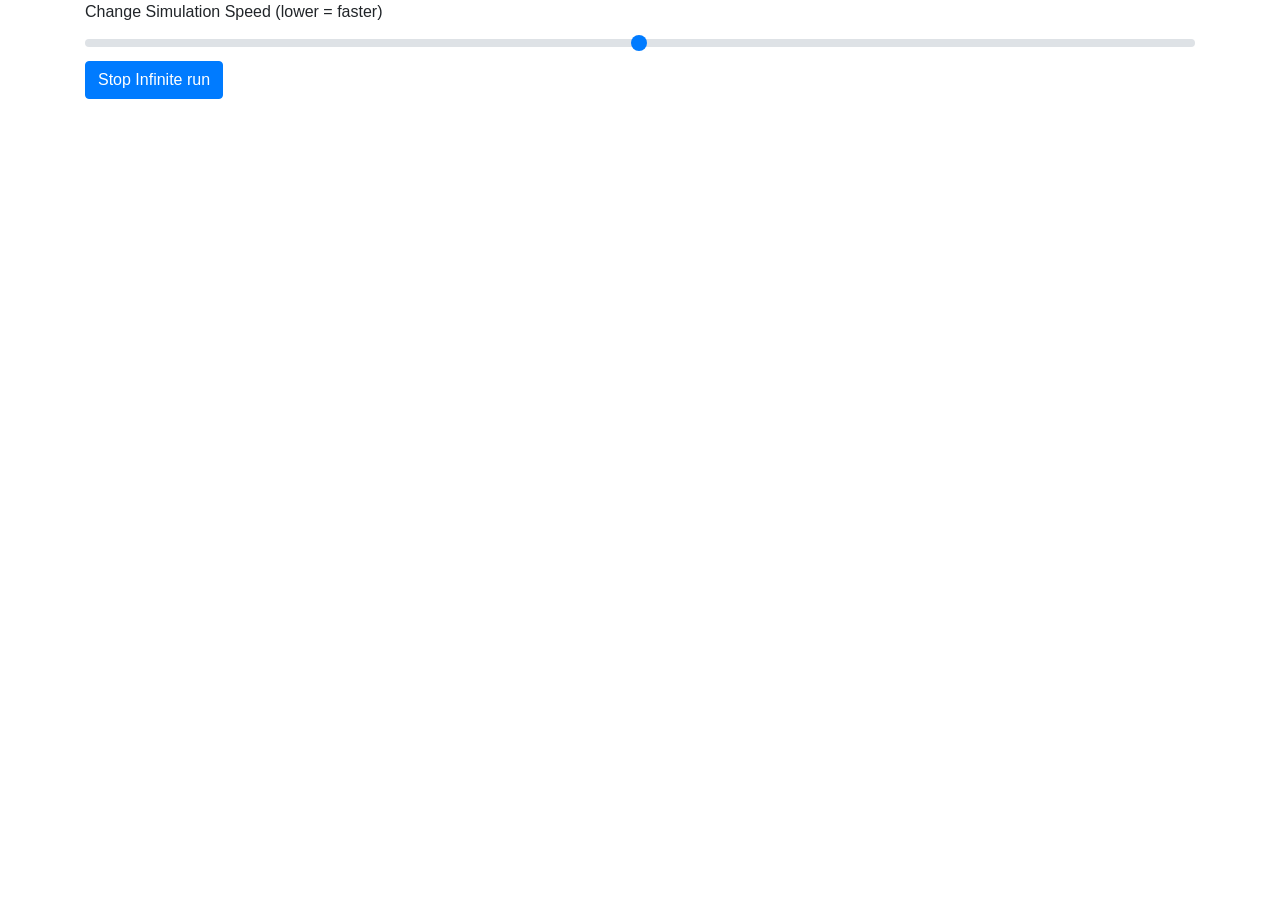
==== index.html @ b6f916d7 "core simulation working" ====
<!doctype html>
<html lang="en">
  <head>
    <!-- Required meta tags -->
    <meta charset="utf-8">
    <meta name="viewport" content="width=device-width, initial-scale=1, shrink-to-fit=no">

    <!-- Bootstrap CSS -->
    <link rel="stylesheet" href="https://stackpath.bootstrapcdn.com/bootstrap/4.3.1/css/bootstrap.min.css" integrity="sha384-ggOyR0iXCbMQv3Xipma34MD+dH/1fQ784/j6cY/iJTQUOhcWr7x9JvoRxT2MZw1T" crossorigin="anonymous">

    <title>Simulation</title>
  </head>
  <body>
    <div class="container">
        <label for="customRange1">Change Simulation Speed (lower = faster)</label>
        
        <input type="range" class="custom-range" min="1" max="1000" value="500" id="customRange1" />
        
        <button type="button" class="btn btn-primary" onclick="infiniteToggle();">Stop Infinite run</button>
    </div>
    

    <!-- Optional JavaScript -->
    <!-- jQuery first, then Popper.js, then Bootstrap JS -->
    <script src="https://code.jquery.com/jquery-3.3.1.slim.min.js" integrity="sha384-q8i/X+965DzO0rT7abK41JStQIAqVgRVzpbzo5smXKp4YfRvH+8abtTE1Pi6jizo" crossorigin="anonymous"></script>
    <script src="https://cdnjs.cloudflare.com/ajax/libs/popper.js/1.14.7/umd/popper.min.js" integrity="sha384-UO2eT0CpHqdSJQ6hJty5KVphtPhzWj9WO1clHTMGa3JDZwrnQq4sF86dIHNDz0W1" crossorigin="anonymous"></script>
    <script src="https://stackpath.bootstrapcdn.com/bootstrap/4.3.1/js/bootstrap.min.js" integrity="sha384-JjSmVgyd0p3pXB1rRibZUAYoIIy6OrQ6VrjIEaFf/nJGzIxFDsf4x0xIM+B07jRM" crossorigin="anonymous"></script>
    <script src="js/carwash.js"></script>
    <script src="js/code.js"></script>
    <script src="js/math.js"></script>

  </body>
</html>
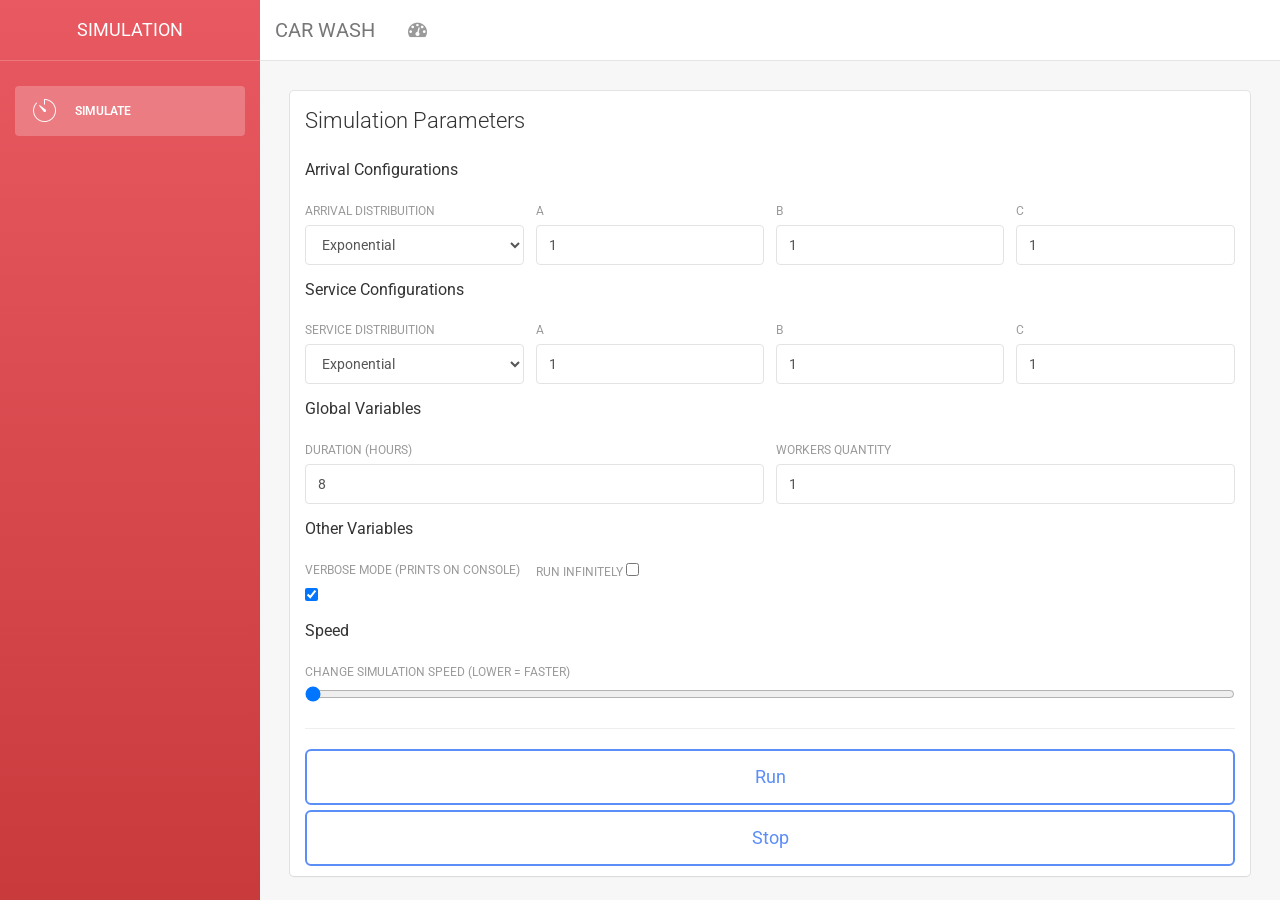
==== commit e654e6be: "new user interface, allowing user control some variables through it" ====
--- a/index.html
+++ b/index.html
@@ -1,33 +1,302 @@
 <!doctype html>
 <html lang="en">
-  <head>
-    <!-- Required meta tags -->
-    <meta charset="utf-8">
-    <meta name="viewport" content="width=device-width, initial-scale=1, shrink-to-fit=no">
-
-    <!-- Bootstrap CSS -->
-    <link rel="stylesheet" href="https://stackpath.bootstrapcdn.com/bootstrap/4.3.1/css/bootstrap.min.css" integrity="sha384-ggOyR0iXCbMQv3Xipma34MD+dH/1fQ784/j6cY/iJTQUOhcWr7x9JvoRxT2MZw1T" crossorigin="anonymous">
+
+<head>
+    <meta charset="utf-8" />
+    <link rel="icon" type="image/png" href="assets/img/favicon.ico">
+    <meta http-equiv="X-UA-Compatible" content="IE=edge,chrome=1" />
 
     <title>Simulation</title>
-  </head>
-  <body>
-    <div class="container">
-        <label for="customRange1">Change Simulation Speed (lower = faster)</label>
-        
-        <input type="range" class="custom-range" min="1" max="1000" value="500" id="customRange1" />
-        
-        <button type="button" class="btn btn-primary" onclick="infiniteToggle();">Stop Infinite run</button>
+
+    <meta content='width=device-width, initial-scale=1.0, maximum-scale=1.0, user-scalable=0' name='viewport' />
+    <meta name="viewport" content="width=device-width" />
+
+
+    <!-- Bootstrap core CSS     -->
+    <link href="assets/css/bootstrap.min.css" rel="stylesheet" />
+
+    <!-- Animation library for notifications   -->
+    <link href="assets/css/animate.min.css" rel="stylesheet" />
+
+    <!--  Light Bootstrap Table core CSS    -->
+    <link href="assets/css/light-bootstrap-dashboard.css" rel="stylesheet" />
+
+    <!--  Meu CSS    -->
+    <link href="assets/css/styles.css" rel="stylesheet" />
+
+    <!--     Fonts and icons     -->
+    <link href="http://maxcdn.bootstrapcdn.com/font-awesome/4.2.0/css/font-awesome.min.css" rel="stylesheet">
+    <link href='http://fonts.googleapis.com/css?family=Roboto:400,700,300' rel='stylesheet' type='text/css'>
+    <link href="assets/css/pe-icon-7-stroke.css" rel="stylesheet" />
+
+</head>
+
+<body>
+
+    <div class="wrapper">
+        <div class="sidebar" data-color="red" data-image="assets/img/sidebar-2.jpg">
+
+            <!--
+
+        Tip 1: you can change the color of the sidebar using: data-color="blue | azure | green | orange | red | purple"
+        Tip 2: you can also add an image using data-image tag
+
+    -->
+
+            <div class="sidebar-wrapper">
+                <div class="logo">
+                    <a href="http://www.creative-tim.com" class="simple-text">
+                        Simulation
+                    </a>
+                </div>
+
+                <ul class="nav">
+                    <li class="active">
+                        <a href="index.html">
+                            <i class="pe-7s-timer"></i>
+                            <p>Simulate</p>
+                        </a>
+                    </li>
+                </ul>
+            </div>
+        </div>
+
+        <div class="main-panel">
+            <nav class="navbar navbar-default navbar-fixed">
+                <div class="container-fluid">
+                    <div class="navbar-header">
+                        <button type="button" class="navbar-toggle" data-toggle="collapse">
+                            <span class="sr-only">Toggle navigation</span>
+                            <span class="icon-bar"></span>
+                            <span class="icon-bar"></span>
+                            <span class="icon-bar"></span>
+                        </button>
+                        <a class="navbar-brand" href="#">CAR WASH</a>
+                    </div>
+                    <div class="collapse navbar-collapse">
+                        <ul class="nav navbar-nav navbar-left">
+                            <li>
+                                <a href="#" class="dropdown-toggle" data-toggle="dropdown">
+                                    <i class="fa fa-dashboard"></i>
+                                </a>
+                            </li>
+                        </ul>
+
+                        <ul class="nav navbar-nav navbar-right">
+                            <li>
+                                <a href="">
+
+                                </a>
+                            </li>
+
+
+                        </ul>
+                    </div>
+                </div>
+            </nav>
+
+
+            <div class="content">
+                <div class="container-fluid">
+                    <div class="row">
+                        <div class="col-md-12">
+                            <div class="card">
+                                <div class="header">
+                                    <h4 class="title">Simulation Parameters</h4>
+                                </div>
+                                <div class="content">
+                                    <form class="needs-validation" novalidate="">
+                                        <div class="arrDist mb-3">
+                                            <h5>Arrival Configurations</h5>
+                                            <div class="row">
+                                                <div class="col-md-3">
+                                                    <label for="ArrivalDistribuition">Arrival Distribuition</label>
+                                                    <select class="form-control" name="" id="aDist">
+                                                        <option value="expo">Exponential</option>
+                                                        <option value="tri">Triangular</option>
+                                                        <option value="normal">Normal</option>
+                                                        <option value="uniform">Uniform</option>
+                                                    </select>
+                                                </div>
+                                                <div class="col-md-3">
+                                                    <label for="aa">A</label>
+                                                    <input class="datepicker form-control" type="number" value="1"
+                                                        id="aa" />
+                                                </div>
+                                                <div class="col-md-3">
+                                                    <label for="ab">B</label>
+                                                    <input class="datepicker form-control" type="number" value="1"
+                                                        id="ab" />
+                                                </div>
+                                                <div class="col-md-3">
+                                                    <label for="ac">C</label>
+                                                    <input class="datepicker form-control" type="number" value="1"
+                                                        id="ac" />
+                                                </div>
+                                            </div>
+                                        </div>
+
+                                        <div class="servDist mb-3">
+                                            <h5>Service Configurations</h5>
+                                            <div class="row">
+                                                <div class="col-md-3">
+                                                    <label for="ServiceDistribuition">Service Distribuition</label>
+                                                    <select class="form-control" name="" id="sDist">
+                                                        <option value="expo">Exponential</option>
+                                                        <option value="tri">Triangular</option>
+                                                        <option value="normal">Normal</option>
+                                                        <option value="uniform">Uniform</option>
+                                                    </select>
+                                                </div>
+                                                <div class="col-md-3">
+                                                    <label for="sa">A</label>
+                                                    <input class="datepicker form-control" type="number" value="1"
+                                                        id="sa" />
+                                                </div>
+                                                <div class="col-md-3">
+                                                    <label for="sb">B</label>
+                                                    <input class="datepicker form-control" type="number" value="1"
+                                                        id="sb" />
+                                                </div>
+                                                <div class="col-md-3">
+                                                    <label for="sc">C</label>
+                                                    <input class="datepicker form-control" type="number" value="1"
+                                                        id="sc" />
+                                                </div>
+                                            </div>
+                                        </div>
+
+                                        <div class="details mb-3">
+                                            <h5>Global Variables</h5>
+                                            <div class="row">
+                                                <div class="col-md-6 mb-3">
+                                                    <label for="sduration">Duration (hours)</label>
+                                                    <input class="datepicker form-control" type="number" value="8"
+                                                        id="duration" />
+                                                </div>
+                                                <div class="col-md-6 mb-3">
+                                                    <label for="workersAmout">Workers Quantity</label>
+                                                    <input class="datepicker form-control" type="number" value="1"
+                                                        id="workersQt" />
+                                                </div>
+                                            </div>
+                                        </div>
+
+                                        <div class="other mb-3">
+                                            <h5>Other Variables</h5>
+                                            <div class="row">
+                                                <div class="col-md-3">
+                                                    <label for="vbmode">Verbose Mode (prints on console)</label>
+                                                    <input class="form-check-input" type="checkbox" value="" checked
+                                                        id="verbose">
+                                                </div>
+                                                <div class="col-md-3">
+                                                    <label for="infiniterun">Run Infinitely</label>
+                                                    <input class="form-check-input" type="checkbox" value=""
+                                                        id="infinite">
+                                                </div>
+                                            </div>
+                                        </div>
+
+                                        <div class="speed mb-3">
+                                            <h5>Speed</h5>
+                                            <div class="row">
+                                                <div class="col-md-12">
+                                                    <label for="customRange1">Change Simulation Speed (lower =
+                                                        faster)</label>
+
+                                                    <input type="range" class="custom-range" min="1" max="1000"
+                                                        value="1" id="customRange1" />
+                                                </div>
+                                            </div>
+                                        </div>
+
+
+
+                                        <hr class="mb-4">
+                                        <button class="btn btn-primary btn-lg btn-block" id="runBtn"
+                                            onclick="run();">Run</button>
+                                        <button class="btn btn-primary btn-lg btn-block" id="stopBtn"
+                                            onclick="stop();">Stop</button>
+                                    </form>
+                                    <div class="footer">
+                                    </div>
+                                </div>
+                            </div>
+                        </div>
+                    </div>
+                </div>
+            </div>
+
+            <div class="content">
+                <div class="container-fluid">
+                    <div class="row">
+                        <div class="col-md-12">
+                            <div class="card">
+                                <div class="header">
+                                    <h4 class="title">Simulation Results</h4>
+                                </div>
+                                <div class="content" id="results">
+
+                                </div>
+                            </div>
+                        </div>
+                    </div>
+                </div>
+            </div>
+
+
+            <footer class="footer">
+                <div class="container-fluid">
+                    <nav class="pull-left">
+                        <ul>
+                            <li>
+                                <a href="#">
+
+                                </a>
+                            </li>
+
+                        </ul>
+                    </nav>
+                    <p class="copyright pull-right">
+                        &copy; 2019 <a href="#">R</a>
+                    </p>
+                </div>
+            </footer>
+
+        </div>
     </div>
-    
-
-    <!-- Optional JavaScript -->
-    <!-- jQuery first, then Popper.js, then Bootstrap JS -->
-    <script src="https://code.jquery.com/jquery-3.3.1.slim.min.js" integrity="sha384-q8i/X+965DzO0rT7abK41JStQIAqVgRVzpbzo5smXKp4YfRvH+8abtTE1Pi6jizo" crossorigin="anonymous"></script>
-    <script src="https://cdnjs.cloudflare.com/ajax/libs/popper.js/1.14.7/umd/popper.min.js" integrity="sha384-UO2eT0CpHqdSJQ6hJty5KVphtPhzWj9WO1clHTMGa3JDZwrnQq4sF86dIHNDz0W1" crossorigin="anonymous"></script>
-    <script src="https://stackpath.bootstrapcdn.com/bootstrap/4.3.1/js/bootstrap.min.js" integrity="sha384-JjSmVgyd0p3pXB1rRibZUAYoIIy6OrQ6VrjIEaFf/nJGzIxFDsf4x0xIM+B07jRM" crossorigin="anonymous"></script>
-    <script src="js/carwash.js"></script>
-    <script src="js/code.js"></script>
-    <script src="js/math.js"></script>
-
-  </body>
+
+
+</body>
+
+<!--   Core JS Files   -->
+<script src="assets/js/jquery-1.10.2.js" type="text/javascript"></script>
+<script src="assets/js/bootstrap.min.js" type="text/javascript"></script>
+
+<!-- <script src="https://code.jquery.com/jquery-3.3.1.slim.min.js"
+    integrity="sha384-q8i/X+965DzO0rT7abK41JStQIAqVgRVzpbzo5smXKp4YfRvH+8abtTE1Pi6jizo"
+    crossorigin="anonymous"></script>
+<script src="https://cdnjs.cloudflare.com/ajax/libs/popper.js/1.14.7/umd/popper.min.js"
+    integrity="sha384-UO2eT0CpHqdSJQ6hJty5KVphtPhzWj9WO1clHTMGa3JDZwrnQq4sF86dIHNDz0W1"
+    crossorigin="anonymous"></script>
+<script src="https://stackpath.bootstrapcdn.com/bootstrap/4.3.1/js/bootstrap.min.js"
+    integrity="sha384-JjSmVgyd0p3pXB1rRibZUAYoIIy6OrQ6VrjIEaFf/nJGzIxFDsf4x0xIM+B07jRM"
+    crossorigin="anonymous"></script> -->
+
+<!--  Checkbox, Radio & Switch Plugins -->
+<script src="assets/js/bootstrap-checkbox-radio-switch.js"></script>
+
+<!--  Charts Plugin -->
+<script src="assets/js/chartist.min.js"></script>
+
+<!--  Notifications Plugin    -->
+<script src="assets/js/bootstrap-notify.js"></script>
+
+<!--  My Scripts    -->
+<script src="js/carwash.js"></script>
+<script src="js/code.js"></script>
+<script src="js/math.js"></script>
+
+
 </html>
--- a/assets/css/styles.css
+++ b/assets/css/styles.css
@@ -0,0 +1,13 @@
+.predominancia{
+    border-radius: 1rem;
+    padding-left: 2.0rem;
+}
+.extensao{
+    border-left: 5px solid #22CBE9;
+}
+.ensino{
+    border-left: 5px solid #F93248;
+}
+.pesquisa{
+    border-left: 5px solid #FF9F3B;
+}
--- a/assets/css/pe-icon-7-stroke.css
+++ b/assets/css/pe-icon-7-stroke.css
@@ -0,0 +1,632 @@
+@font-face {
+	font-family: 'Pe-icon-7-stroke';
+	src:url('../fonts/Pe-icon-7-stroke.eot?d7yf1v');
+	src:url('../fonts/Pe-icon-7-stroke.eot?#iefixd7yf1v') format('embedded-opentype'),
+		url('../fonts/Pe-icon-7-stroke.woff?d7yf1v') format('woff'),
+		url('../fonts/Pe-icon-7-stroke.ttf?d7yf1v') format('truetype'),
+		url('../fonts/Pe-icon-7-stroke.svg?d7yf1v#Pe-icon-7-stroke') format('svg');
+	font-weight: normal;
+	font-style: normal;
+}
+
+[class^="pe-7s-"], [class*=" pe-7s-"] {
+	display: inline-block;
+	font-family: 'Pe-icon-7-stroke';
+	speak: none;
+	font-style: normal;
+	font-weight: normal;
+	font-variant: normal;
+	text-transform: none;
+	line-height: 1;
+
+	/* Better Font Rendering =========== */
+	-webkit-font-smoothing: antialiased;
+	-moz-osx-font-smoothing: grayscale;
+}
+
+.pe-7s-album:before {
+	content: "\e6aa";
+}
+.pe-7s-arc:before {
+	content: "\e6ab";
+}
+.pe-7s-back-2:before {
+	content: "\e6ac";
+}
+.pe-7s-bandaid:before {
+	content: "\e6ad";
+}
+.pe-7s-car:before {
+	content: "\e6ae";
+}
+.pe-7s-diamond:before {
+	content: "\e6af";
+}
+.pe-7s-door-lock:before {
+	content: "\e6b0";
+}
+.pe-7s-eyedropper:before {
+	content: "\e6b1";
+}
+.pe-7s-female:before {
+	content: "\e6b2";
+}
+.pe-7s-gym:before {
+	content: "\e6b3";
+}
+.pe-7s-hammer:before {
+	content: "\e6b4";
+}
+.pe-7s-headphones:before {
+	content: "\e6b5";
+}
+.pe-7s-helm:before {
+	content: "\e6b6";
+}
+.pe-7s-hourglass:before {
+	content: "\e6b7";
+}
+.pe-7s-leaf:before {
+	content: "\e6b8";
+}
+.pe-7s-magic-wand:before {
+	content: "\e6b9";
+}
+.pe-7s-male:before {
+	content: "\e6ba";
+}
+.pe-7s-map-2:before {
+	content: "\e6bb";
+}
+.pe-7s-next-2:before {
+	content: "\e6bc";
+}
+.pe-7s-paint-bucket:before {
+	content: "\e6bd";
+}
+.pe-7s-pendrive:before {
+	content: "\e6be";
+}
+.pe-7s-photo:before {
+	content: "\e6bf";
+}
+.pe-7s-piggy:before {
+	content: "\e6c0";
+}
+.pe-7s-plugin:before {
+	content: "\e6c1";
+}
+.pe-7s-refresh-2:before {
+	content: "\e6c2";
+}
+.pe-7s-rocket:before {
+	content: "\e6c3";
+}
+.pe-7s-settings:before {
+	content: "\e6c4";
+}
+.pe-7s-shield:before {
+	content: "\e6c5";
+}
+.pe-7s-smile:before {
+	content: "\e6c6";
+}
+.pe-7s-usb:before {
+	content: "\e6c7";
+}
+.pe-7s-vector:before {
+	content: "\e6c8";
+}
+.pe-7s-wine:before {
+	content: "\e6c9";
+}
+.pe-7s-cloud-upload:before {
+	content: "\e68a";
+}
+.pe-7s-cash:before {
+	content: "\e68c";
+}
+.pe-7s-close:before {
+	content: "\e680";
+}
+.pe-7s-bluetooth:before {
+	content: "\e68d";
+}
+.pe-7s-cloud-download:before {
+	content: "\e68b";
+}
+.pe-7s-way:before {
+	content: "\e68e";
+}
+.pe-7s-close-circle:before {
+	content: "\e681";
+}
+.pe-7s-id:before {
+	content: "\e68f";
+}
+.pe-7s-angle-up:before {
+	content: "\e682";
+}
+.pe-7s-wristwatch:before {
+	content: "\e690";
+}
+.pe-7s-angle-up-circle:before {
+	content: "\e683";
+}
+.pe-7s-world:before {
+	content: "\e691";
+}
+.pe-7s-angle-right:before {
+	content: "\e684";
+}
+.pe-7s-volume:before {
+	content: "\e692";
+}
+.pe-7s-angle-right-circle:before {
+	content: "\e685";
+}
+.pe-7s-users:before {
+	content: "\e693";
+}
+.pe-7s-angle-left:before {
+	content: "\e686";
+}
+.pe-7s-user-female:before {
+	content: "\e694";
+}
+.pe-7s-angle-left-circle:before {
+	content: "\e687";
+}
+.pe-7s-up-arrow:before {
+	content: "\e695";
+}
+.pe-7s-angle-down:before {
+	content: "\e688";
+}
+.pe-7s-switch:before {
+	content: "\e696";
+}
+.pe-7s-angle-down-circle:before {
+	content: "\e689";
+}
+.pe-7s-scissors:before {
+	content: "\e697";
+}
+.pe-7s-wallet:before {
+	content: "\e600";
+}
+.pe-7s-safe:before {
+	content: "\e698";
+}
+.pe-7s-volume2:before {
+	content: "\e601";
+}
+.pe-7s-volume1:before {
+	content: "\e602";
+}
+.pe-7s-voicemail:before {
+	content: "\e603";
+}
+.pe-7s-video:before {
+	content: "\e604";
+}
+.pe-7s-user:before {
+	content: "\e605";
+}
+.pe-7s-upload:before {
+	content: "\e606";
+}
+.pe-7s-unlock:before {
+	content: "\e607";
+}
+.pe-7s-umbrella:before {
+	content: "\e608";
+}
+.pe-7s-trash:before {
+	content: "\e609";
+}
+.pe-7s-tools:before {
+	content: "\e60a";
+}
+.pe-7s-timer:before {
+	content: "\e60b";
+}
+.pe-7s-ticket:before {
+	content: "\e60c";
+}
+.pe-7s-target:before {
+	content: "\e60d";
+}
+.pe-7s-sun:before {
+	content: "\e60e";
+}
+.pe-7s-study:before {
+	content: "\e60f";
+}
+.pe-7s-stopwatch:before {
+	content: "\e610";
+}
+.pe-7s-star:before {
+	content: "\e611";
+}
+.pe-7s-speaker:before {
+	content: "\e612";
+}
+.pe-7s-signal:before {
+	content: "\e613";
+}
+.pe-7s-shuffle:before {
+	content: "\e614";
+}
+.pe-7s-shopbag:before {
+	content: "\e615";
+}
+.pe-7s-share:before {
+	content: "\e616";
+}
+.pe-7s-server:before {
+	content: "\e617";
+}
+.pe-7s-search:before {
+	content: "\e618";
+}
+.pe-7s-film:before {
+	content: "\e6a5";
+}
+.pe-7s-science:before {
+	content: "\e619";
+}
+.pe-7s-disk:before {
+	content: "\e6a6";
+}
+.pe-7s-ribbon:before {
+	content: "\e61a";
+}
+.pe-7s-repeat:before {
+	content: "\e61b";
+}
+.pe-7s-refresh:before {
+	content: "\e61c";
+}
+.pe-7s-add-user:before {
+	content: "\e6a9";
+}
+.pe-7s-refresh-cloud:before {
+	content: "\e61d";
+}
+.pe-7s-paperclip:before {
+	content: "\e69c";
+}
+.pe-7s-radio:before {
+	content: "\e61e";
+}
+.pe-7s-note2:before {
+	content: "\e69d";
+}
+.pe-7s-print:before {
+	content: "\e61f";
+}
+.pe-7s-network:before {
+	content: "\e69e";
+}
+.pe-7s-prev:before {
+	content: "\e620";
+}
+.pe-7s-mute:before {
+	content: "\e69f";
+}
+.pe-7s-power:before {
+	content: "\e621";
+}
+.pe-7s-medal:before {
+	content: "\e6a0";
+}
+.pe-7s-portfolio:before {
+	content: "\e622";
+}
+.pe-7s-like2:before {
+	content: "\e6a1";
+}
+.pe-7s-plus:before {
+	content: "\e623";
+}
+.pe-7s-left-arrow:before {
+	content: "\e6a2";
+}
+.pe-7s-play:before {
+	content: "\e624";
+}
+.pe-7s-key:before {
+	content: "\e6a3";
+}
+.pe-7s-plane:before {
+	content: "\e625";
+}
+.pe-7s-joy:before {
+	content: "\e6a4";
+}
+.pe-7s-photo-gallery:before {
+	content: "\e626";
+}
+.pe-7s-pin:before {
+	content: "\e69b";
+}
+.pe-7s-phone:before {
+	content: "\e627";
+}
+.pe-7s-plug:before {
+	content: "\e69a";
+}
+.pe-7s-pen:before {
+	content: "\e628";
+}
+.pe-7s-right-arrow:before {
+	content: "\e699";
+}
+.pe-7s-paper-plane:before {
+	content: "\e629";
+}
+.pe-7s-delete-user:before {
+	content: "\e6a7";
+}
+.pe-7s-paint:before {
+	content: "\e62a";
+}
+.pe-7s-bottom-arrow:before {
+	content: "\e6a8";
+}
+.pe-7s-notebook:before {
+	content: "\e62b";
+}
+.pe-7s-note:before {
+	content: "\e62c";
+}
+.pe-7s-next:before {
+	content: "\e62d";
+}
+.pe-7s-news-paper:before {
+	content: "\e62e";
+}
+.pe-7s-musiclist:before {
+	content: "\e62f";
+}
+.pe-7s-music:before {
+	content: "\e630";
+}
+.pe-7s-mouse:before {
+	content: "\e631";
+}
+.pe-7s-more:before {
+	content: "\e632";
+}
+.pe-7s-moon:before {
+	content: "\e633";
+}
+.pe-7s-monitor:before {
+	content: "\e634";
+}
+.pe-7s-micro:before {
+	content: "\e635";
+}
+.pe-7s-menu:before {
+	content: "\e636";
+}
+.pe-7s-map:before {
+	content: "\e637";
+}
+.pe-7s-map-marker:before {
+	content: "\e638";
+}
+.pe-7s-mail:before {
+	content: "\e639";
+}
+.pe-7s-mail-open:before {
+	content: "\e63a";
+}
+.pe-7s-mail-open-file:before {
+	content: "\e63b";
+}
+.pe-7s-magnet:before {
+	content: "\e63c";
+}
+.pe-7s-loop:before {
+	content: "\e63d";
+}
+.pe-7s-look:before {
+	content: "\e63e";
+}
+.pe-7s-lock:before {
+	content: "\e63f";
+}
+.pe-7s-lintern:before {
+	content: "\e640";
+}
+.pe-7s-link:before {
+	content: "\e641";
+}
+.pe-7s-like:before {
+	content: "\e642";
+}
+.pe-7s-light:before {
+	content: "\e643";
+}
+.pe-7s-less:before {
+	content: "\e644";
+}
+.pe-7s-keypad:before {
+	content: "\e645";
+}
+.pe-7s-junk:before {
+	content: "\e646";
+}
+.pe-7s-info:before {
+	content: "\e647";
+}
+.pe-7s-home:before {
+	content: "\e648";
+}
+.pe-7s-help2:before {
+	content: "\e649";
+}
+.pe-7s-help1:before {
+	content: "\e64a";
+}
+.pe-7s-graph3:before {
+	content: "\e64b";
+}
+.pe-7s-graph2:before {
+	content: "\e64c";
+}
+.pe-7s-graph1:before {
+	content: "\e64d";
+}
+.pe-7s-graph:before {
+	content: "\e64e";
+}
+.pe-7s-global:before {
+	content: "\e64f";
+}
+.pe-7s-gleam:before {
+	content: "\e650";
+}
+.pe-7s-glasses:before {
+	content: "\e651";
+}
+.pe-7s-gift:before {
+	content: "\e652";
+}
+.pe-7s-folder:before {
+	content: "\e653";
+}
+.pe-7s-flag:before {
+	content: "\e654";
+}
+.pe-7s-filter:before {
+	content: "\e655";
+}
+.pe-7s-file:before {
+	content: "\e656";
+}
+.pe-7s-expand1:before {
+	content: "\e657";
+}
+.pe-7s-exapnd2:before {
+	content: "\e658";
+}
+.pe-7s-edit:before {
+	content: "\e659";
+}
+.pe-7s-drop:before {
+	content: "\e65a";
+}
+.pe-7s-drawer:before {
+	content: "\e65b";
+}
+.pe-7s-download:before {
+	content: "\e65c";
+}
+.pe-7s-display2:before {
+	content: "\e65d";
+}
+.pe-7s-display1:before {
+	content: "\e65e";
+}
+.pe-7s-diskette:before {
+	content: "\e65f";
+}
+.pe-7s-date:before {
+	content: "\e660";
+}
+.pe-7s-cup:before {
+	content: "\e661";
+}
+.pe-7s-culture:before {
+	content: "\e662";
+}
+.pe-7s-crop:before {
+	content: "\e663";
+}
+.pe-7s-credit:before {
+	content: "\e664";
+}
+.pe-7s-copy-file:before {
+	content: "\e665";
+}
+.pe-7s-config:before {
+	content: "\e666";
+}
+.pe-7s-compass:before {
+	content: "\e667";
+}
+.pe-7s-comment:before {
+	content: "\e668";
+}
+.pe-7s-coffee:before {
+	content: "\e669";
+}
+.pe-7s-cloud:before {
+	content: "\e66a";
+}
+.pe-7s-clock:before {
+	content: "\e66b";
+}
+.pe-7s-check:before {
+	content: "\e66c";
+}
+.pe-7s-chat:before {
+	content: "\e66d";
+}
+.pe-7s-cart:before {
+	content: "\e66e";
+}
+.pe-7s-camera:before {
+	content: "\e66f";
+}
+.pe-7s-call:before {
+	content: "\e670";
+}
+.pe-7s-calculator:before {
+	content: "\e671";
+}
+.pe-7s-browser:before {
+	content: "\e672";
+}
+.pe-7s-box2:before {
+	content: "\e673";
+}
+.pe-7s-box1:before {
+	content: "\e674";
+}
+.pe-7s-bookmarks:before {
+	content: "\e675";
+}
+.pe-7s-bicycle:before {
+	content: "\e676";
+}
+.pe-7s-bell:before {
+	content: "\e677";
+}
+.pe-7s-battery:before {
+	content: "\e678";
+}
+.pe-7s-ball:before {
+	content: "\e679";
+}
+.pe-7s-back:before {
+	content: "\e67a";
+}
+.pe-7s-attention:before {
+	content: "\e67b";
+}
+.pe-7s-anchor:before {
+	content: "\e67c";
+}
+.pe-7s-albums:before {
+	content: "\e67d";
+}
+.pe-7s-alarm:before {
+	content: "\e67e";
+}
+.pe-7s-airplay:before {
+	content: "\e67f";
+}
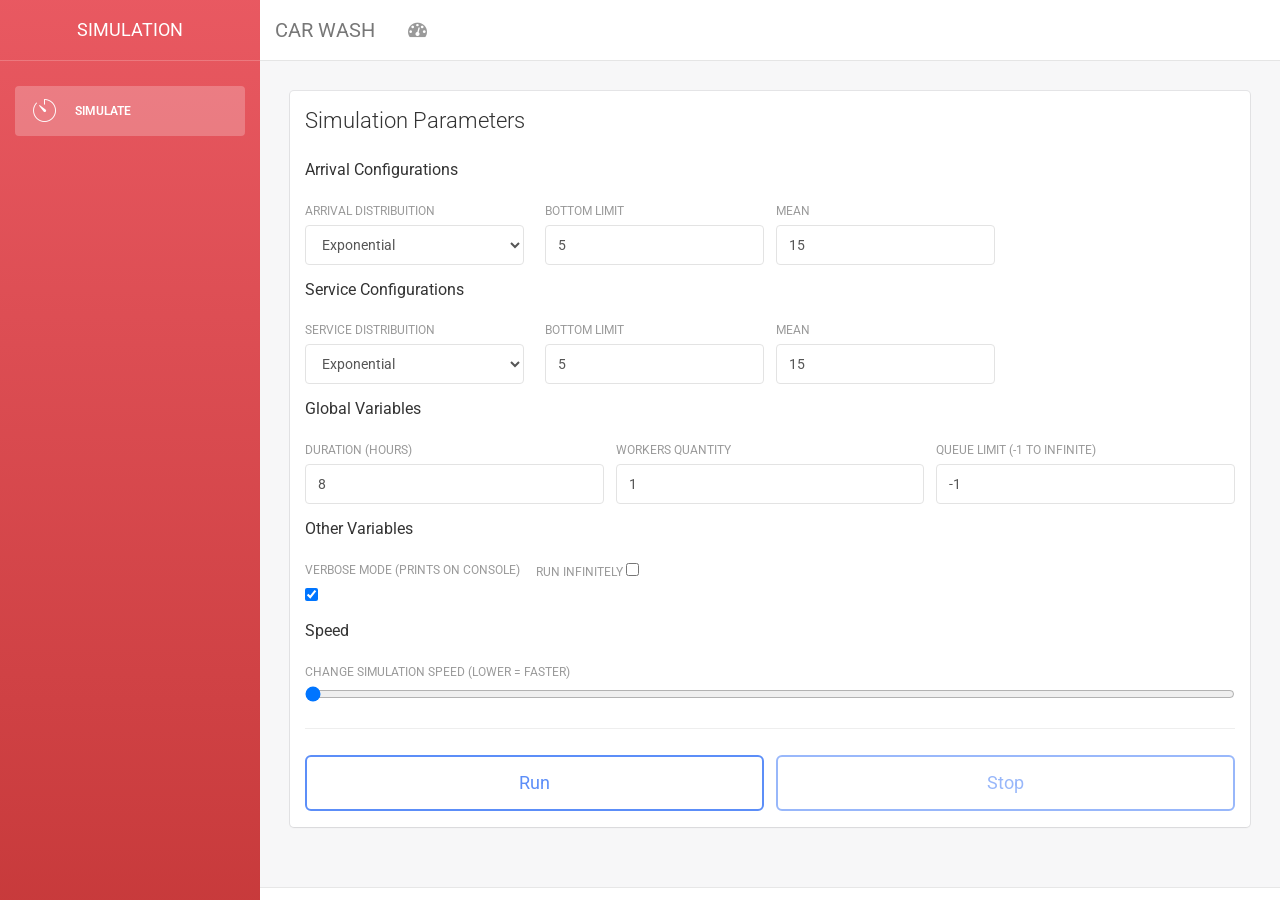
==== commit 87526af8: "Adding more variables to front, prettifying results and showing" ====
--- a/index.html
+++ b/index.html
@@ -118,20 +118,53 @@
                                                         <option value="uniform">Uniform</option>
                                                     </select>
                                                 </div>
-                                                <div class="col-md-3">
-                                                    <label for="aa">A</label>
-                                                    <input class="datepicker form-control" type="number" value="1"
-                                                        id="aa" />
-                                                </div>
-                                                <div class="col-md-3">
-                                                    <label for="ab">B</label>
-                                                    <input class="datepicker form-control" type="number" value="1"
-                                                        id="ab" />
-                                                </div>
-                                                <div class="col-md-3">
-                                                    <label for="ac">C</label>
-                                                    <input class="datepicker form-control" type="number" value="1"
-                                                        id="ac" />
+                                                <div class="expo arrbox">
+                                                    <div class="col-md-3">
+                                                        <label for="aa">Bottom Limit</label>
+                                                        <input class="datepicker form-control" type="number" value="5"
+                                                            id="aLimExpo" />
+                                                    </div>
+                                                    <div class="col-md-3">
+                                                        <label for="ab">Mean</label>
+                                                        <input class="datepicker form-control" type="number" value="15"
+                                                            id="aMeanExpo" />
+                                                    </div>
+                                                </div>
+                                                <div class="tri arrbox">
+                                                    <div class="col-md-3">
+                                                        <label for="aa">A (Min)</label>
+                                                        <input class="datepicker form-control" type="number" value="5"
+                                                            id="aATri" />
+                                                    </div>
+                                                    <div class="col-md-3">
+                                                        <label for="ab">B (Max)</label>
+                                                        <input class="datepicker form-control" type="number" value="20"
+                                                            id="aBTri" />
+                                                    </div>
+                                                    <div class="col-md-3">
+                                                        <label for="ab">C (Mean)</label>
+                                                        <input class="datepicker form-control" type="number" value="15"
+                                                            id="aCTri" />
+                                                    </div>
+                                                </div>
+                                                <div class="normal arrbox">
+                                                    <div class="col-md-3">
+                                                        <label for="ab">Mean</label>
+                                                        <input class="datepicker form-control" type="number" value="15"
+                                                            id="aMeanNormal" />
+                                                    </div>
+                                                </div>
+                                                <div class="uniform arrbox">
+                                                    <div class="col-md-3">
+                                                        <label for="aa">A (Min)</label>
+                                                        <input class="datepicker form-control" type="number" value="5"
+                                                            id="aAUniform" />
+                                                    </div>
+                                                    <div class="col-md-3">
+                                                        <label for="ab">B (Max)</label>
+                                                        <input class="datepicker form-control" type="number" value="20"
+                                                            id="aBUniform" />
+                                                    </div>
                                                 </div>
                                             </div>
                                         </div>
@@ -148,20 +181,53 @@
                                                         <option value="uniform">Uniform</option>
                                                     </select>
                                                 </div>
-                                                <div class="col-md-3">
-                                                    <label for="sa">A</label>
-                                                    <input class="datepicker form-control" type="number" value="1"
-                                                        id="sa" />
-                                                </div>
-                                                <div class="col-md-3">
-                                                    <label for="sb">B</label>
-                                                    <input class="datepicker form-control" type="number" value="1"
-                                                        id="sb" />
-                                                </div>
-                                                <div class="col-md-3">
-                                                    <label for="sc">C</label>
-                                                    <input class="datepicker form-control" type="number" value="1"
-                                                        id="sc" />
+                                                <div class="expo servbox">
+                                                    <div class="col-md-3">
+                                                        <label for="aa">Bottom Limit</label>
+                                                        <input class="datepicker form-control" type="number" value="5"
+                                                            id="sLimExpo" />
+                                                    </div>
+                                                    <div class="col-md-3">
+                                                        <label for="ab">Mean</label>
+                                                        <input class="datepicker form-control" type="number" value="15"
+                                                            id="sMeanExpo" />
+                                                    </div>
+                                                </div>
+                                                <div class="tri servbox">
+                                                    <div class="col-md-3">
+                                                        <label for="aa">A (Min)</label>
+                                                        <input class="datepicker form-control" type="number" value="5"
+                                                            id="sATri" />
+                                                    </div>
+                                                    <div class="col-md-3">
+                                                        <label for="ab">B (Max)</label>
+                                                        <input class="datepicker form-control" type="number" value="20"
+                                                            id="sBTri" />
+                                                    </div>
+                                                    <div class="col-md-3">
+                                                        <label for="ab">C (Mean)</label>
+                                                        <input class="datepicker form-control" type="number" value="15"
+                                                            id="sCTri" />
+                                                    </div>
+                                                </div>
+                                                <div class="normal servbox">
+                                                    <div class="col-md-3">
+                                                        <label for="ab">Mean</label>
+                                                        <input class="datepicker form-control" type="number" value="15"
+                                                            id="sMeanNormal" />
+                                                    </div>
+                                                </div>
+                                                <div class="uniform servbox">
+                                                    <div class="col-md-3">
+                                                        <label for="aa">A (Min)</label>
+                                                        <input class="datepicker form-control" type="number" value="5"
+                                                            id="sAUniform" />
+                                                    </div>
+                                                    <div class="col-md-3">
+                                                        <label for="ab">B (Max)</label>
+                                                        <input class="datepicker form-control" type="number" value="20"
+                                                            id="sBUniform" />
+                                                    </div>
                                                 </div>
                                             </div>
                                         </div>
@@ -169,15 +235,20 @@
                                         <div class="details mb-3">
                                             <h5>Global Variables</h5>
                                             <div class="row">
-                                                <div class="col-md-6 mb-3">
+                                                <div class="col-md-4 mb-3">
                                                     <label for="sduration">Duration (hours)</label>
                                                     <input class="datepicker form-control" type="number" value="8"
                                                         id="duration" />
                                                 </div>
-                                                <div class="col-md-6 mb-3">
+                                                <div class="col-md-4 mb-3">
                                                     <label for="workersAmout">Workers Quantity</label>
                                                     <input class="datepicker form-control" type="number" value="1"
                                                         id="workersQt" />
+                                                </div>
+                                                <div class="col-md-4 mb-3">
+                                                    <label for="queueSize">Queue Limit (-1 to infinite)</label>
+                                                    <input class="datepicker form-control" type="number" value="-1"
+                                                        id="queueLimit" />
                                                 </div>
                                             </div>
                                         </div>
@@ -214,13 +285,21 @@
 
 
                                         <hr class="mb-4">
-                                        <button class="btn btn-primary btn-lg btn-block" id="runBtn"
-                                            onclick="run();">Run</button>
-                                        <button class="btn btn-primary btn-lg btn-block" id="stopBtn"
-                                            onclick="stop();">Stop</button>
+
+                                        <div class="mb-3">
+                                            <div class="row">
+                                                <div class="col-md-6">
+                                                    <button class="btn btn-primary btn-lg btn-block" id="runBtn"
+                                                        onclick="run();">Run</button>
+                                                </div>
+                                                <div class="col-md-6">
+                                                    <button class="btn btn-primary btn-lg btn-block" id="stopBtn"
+                                                        disabled onclick="stop();">Stop</button>
+                                                </div>
+                                            </div>
+                                        </div>
+
                                     </form>
-                                    <div class="footer">
-                                    </div>
                                 </div>
                             </div>
                         </div>
@@ -228,7 +307,7 @@
                 </div>
             </div>
 
-            <div class="content">
+            <div class="content" id="resultArea" hidden>
                 <div class="container-fluid">
                     <div class="row">
                         <div class="col-md-12">
@@ -236,8 +315,22 @@
                                 <div class="header">
                                     <h4 class="title">Simulation Results</h4>
                                 </div>
-                                <div class="content" id="results">
-
+
+                                <div class="content">
+
+                                    <div class="mb-3">
+                                        <div class="row">
+                                            <div class="col-md-12">
+                                                <button class="btn btn-primary btn-lg btn-block" id="clearResults"
+                                                    onclick="clearR();">Clear Results</button>
+                                            </div>
+                                        </div>
+                                    </div>
+
+                                    <hr class="mb-4">
+                                    <div id="results">
+
+                                    </div>
                                 </div>
                             </div>
                         </div>
@@ -274,16 +367,6 @@
 <script src="assets/js/jquery-1.10.2.js" type="text/javascript"></script>
 <script src="assets/js/bootstrap.min.js" type="text/javascript"></script>
 
-<!-- <script src="https://code.jquery.com/jquery-3.3.1.slim.min.js"
-    integrity="sha384-q8i/X+965DzO0rT7abK41JStQIAqVgRVzpbzo5smXKp4YfRvH+8abtTE1Pi6jizo"
-    crossorigin="anonymous"></script>
-<script src="https://cdnjs.cloudflare.com/ajax/libs/popper.js/1.14.7/umd/popper.min.js"
-    integrity="sha384-UO2eT0CpHqdSJQ6hJty5KVphtPhzWj9WO1clHTMGa3JDZwrnQq4sF86dIHNDz0W1"
-    crossorigin="anonymous"></script>
-<script src="https://stackpath.bootstrapcdn.com/bootstrap/4.3.1/js/bootstrap.min.js"
-    integrity="sha384-JjSmVgyd0p3pXB1rRibZUAYoIIy6OrQ6VrjIEaFf/nJGzIxFDsf4x0xIM+B07jRM"
-    crossorigin="anonymous"></script> -->
-
 <!--  Checkbox, Radio & Switch Plugins -->
 <script src="assets/js/bootstrap-checkbox-radio-switch.js"></script>
 
--- a/assets/css/styles.css
+++ b/assets/css/styles.css
@@ -1,13 +1,50 @@
-.predominancia{
-    border-radius: 1rem;
-    padding-left: 2.0rem;
+.tg {
+    border-collapse: collapse;
+    border-spacing: 0;
+    border-color: #9ABAD9;
 }
-.extensao{
-    border-left: 5px solid #22CBE9;
+
+.tg td {
+    font-family: Arial, sans-serif;
+    font-size: 14px;
+    padding: 10px 5px;
+    border-style: solid;
+    border-width: 1px;
+    overflow: hidden;
+    word-break: normal;
+    border-color: #9ABAD9;
+    color: #444;
+    background-color: #EBF5FF;
 }
-.ensino{
-    border-left: 5px solid #F93248;
+
+.tg th {
+    font-family: Arial, sans-serif;
+    font-size: 14px;
+    font-weight: normal;
+    padding: 10px 5px;
+    border-style: solid;
+    border-width: 1px;
+    overflow: hidden;
+    word-break: normal;
+    border-color: #9ABAD9;
+    color: #fff;
+    background-color: #409cff;
 }
-.pesquisa{
-    border-left: 5px solid #FF9F3B;
+
+.tg .tg-7btt {
+    font-weight: bold;
+    border-color: inherit;
+    text-align: center;
+    vertical-align: top
+}
+
+.tg .tg-amwm {
+    font-weight: bold;
+    text-align: center;
+    vertical-align: top
+}
+
+.tg .tg-0lax {
+    text-align: left;
+    vertical-align: top
 }
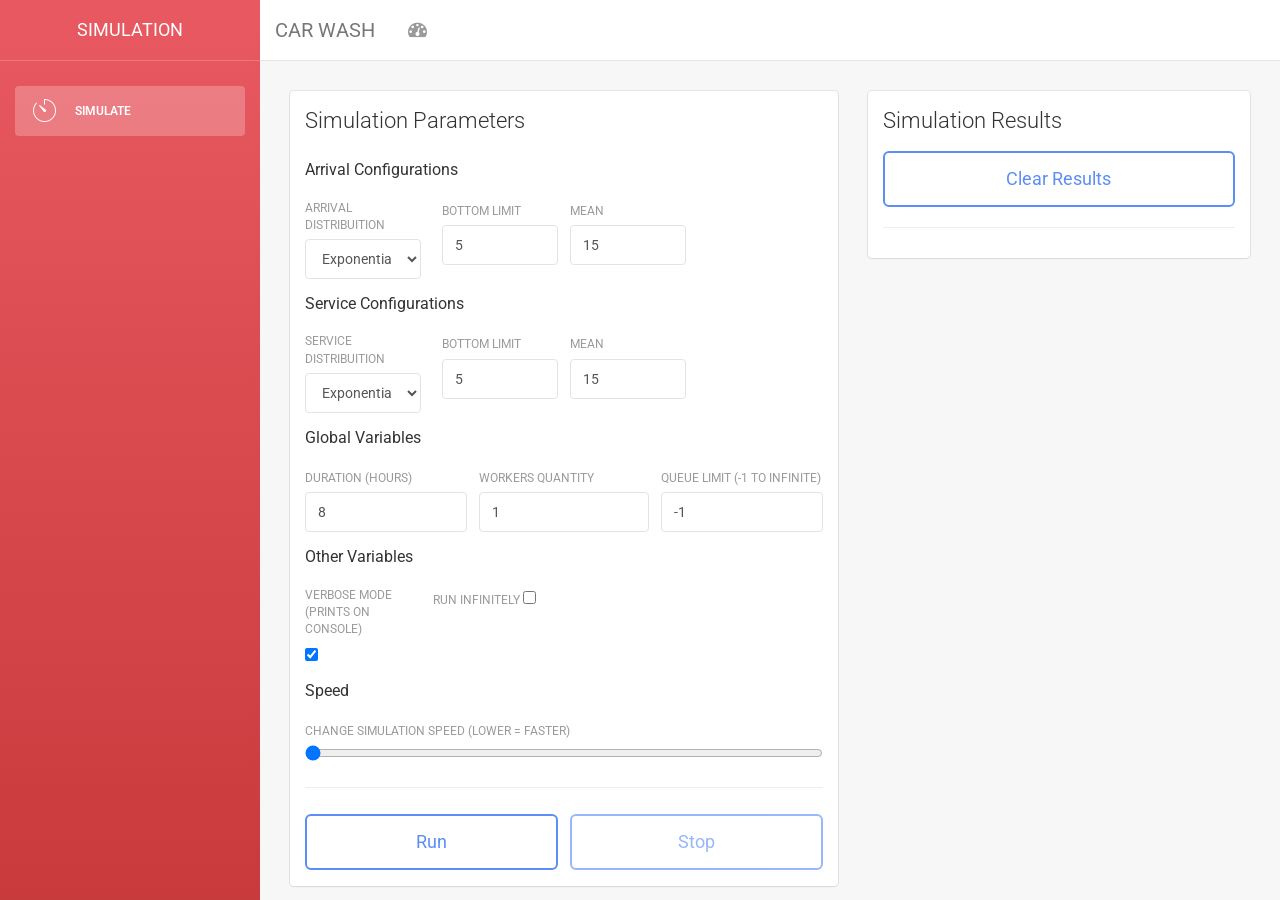
==== commit 6e72d34f: "distribution is now dinamic" ====
--- a/index.html
+++ b/index.html
@@ -99,7 +99,7 @@
             <div class="content">
                 <div class="container-fluid">
                     <div class="row">
-                        <div class="col-md-12">
+                        <div class="col-md-7">
                             <div class="card">
                                 <div class="header">
                                     <h4 class="title">Simulation Parameters</h4>
@@ -303,11 +303,37 @@
                                 </div>
                             </div>
                         </div>
+
+                        <div class="col-md-5">
+                            <div class="card">
+                                <div class="header">
+                                    <h4 class="title">Simulation Results</h4>
+                                </div>
+
+                                <div class="content">
+
+                                    <div class="mb-3">
+                                        <div class="row">
+                                            <div class="col-md-12">
+                                                <button class="btn btn-primary btn-lg btn-block" id="clearResults"
+                                                    onclick="clearR();">Clear Results</button>
+                                            </div>
+                                        </div>
+                                    </div>
+
+                                    <hr class="mb-4">
+                                    <div id="results">
+
+                                    </div>
+                                </div>
+                            </div>
+                        </div>
+
                     </div>
                 </div>
             </div>
 
-            <div class="content" id="resultArea" hidden>
+            <!-- <div class="content" id="resultArea" hidden>
                 <div class="container-fluid">
                     <div class="row">
                         <div class="col-md-12">
@@ -336,7 +362,7 @@
                         </div>
                     </div>
                 </div>
-            </div>
+            </div> -->
 
 
             <footer class="footer">
@@ -352,7 +378,8 @@
                         </ul>
                     </nav>
                     <p class="copyright pull-right">
-                        &copy; 2019 <a href="#">R</a>
+                        &copy; 2019 by <a href="https://github.com/Rafaelfcosta" target="_blank"> R </a>~ Ket <i
+                            class="text-danger">&hearts;</i>
                     </p>
                 </div>
             </footer>
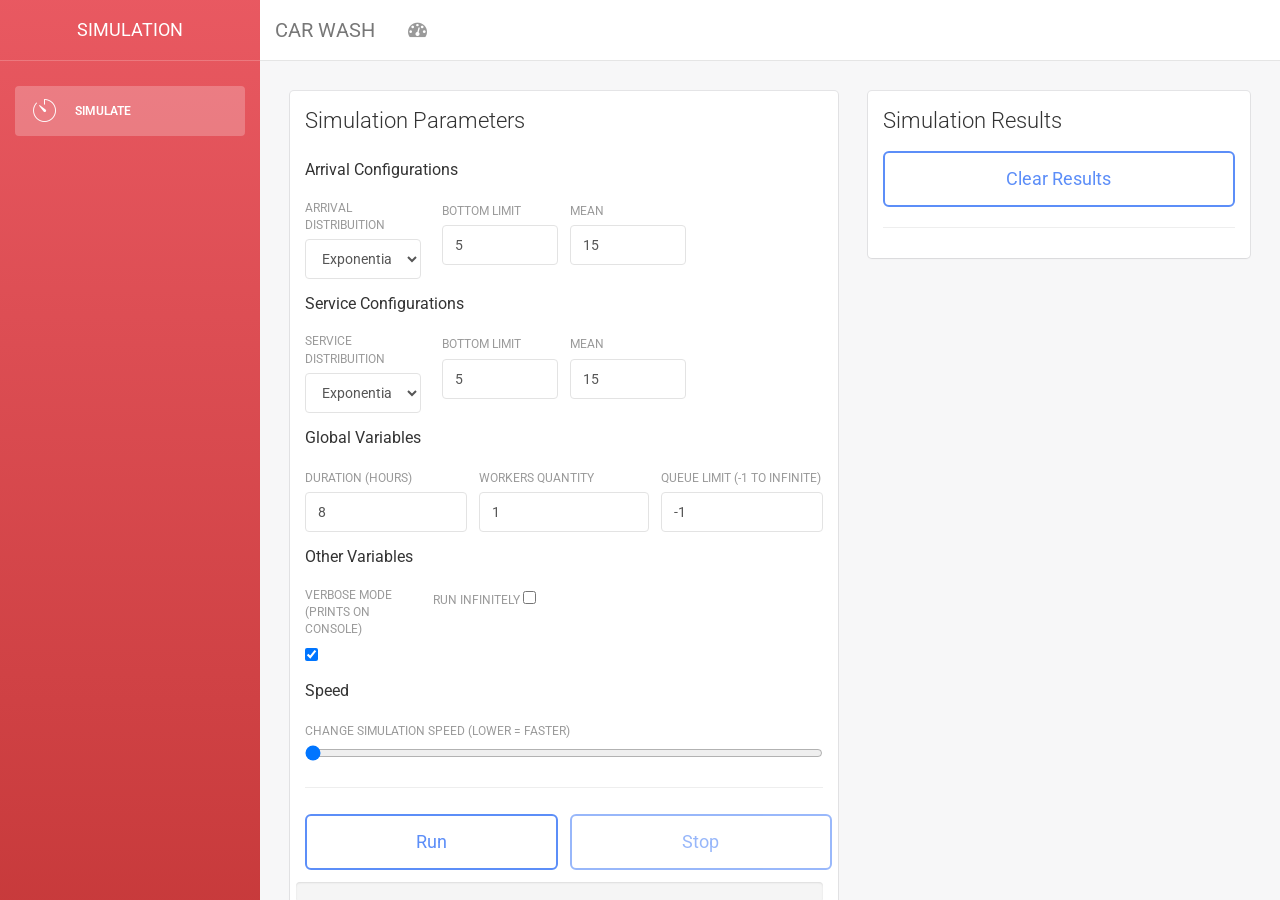
==== commit 91edfaed: "adding progress bar and some code 'organization'" ====
--- a/index.html
+++ b/index.html
@@ -296,6 +296,14 @@
                                                     <button class="btn btn-primary btn-lg btn-block" id="stopBtn"
                                                         disabled onclick="stop();">Stop</button>
                                                 </div>
+                                                <div class="col-md-12">
+                                                    <div class="progress">
+                                                        <div class="progress-bar progress-bar-striped active"
+                                                            role="progressbar" aria-valuenow="0" aria-valuemin="0"
+                                                            aria-valuemax="100" style="width: 0%">
+                                                        </div>
+                                                    </div>
+                                                </div>
                                             </div>
                                         </div>
 
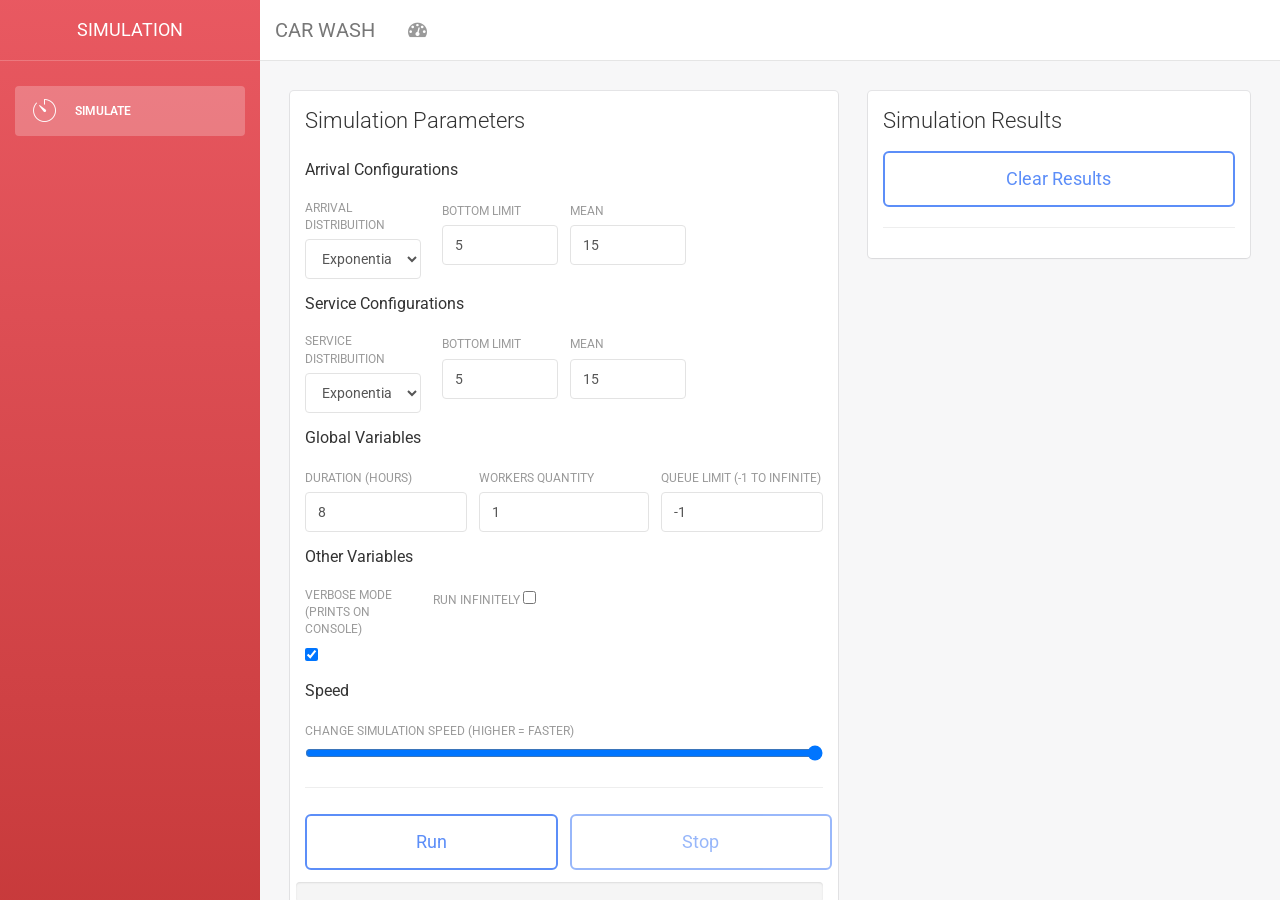
==== commit 55d60fb8: "changing slider side, getting average time of entity in system" ====
--- a/index.html
+++ b/index.html
@@ -273,11 +273,11 @@
                                             <h5>Speed</h5>
                                             <div class="row">
                                                 <div class="col-md-12">
-                                                    <label for="customRange1">Change Simulation Speed (lower =
+                                                    <label for="customRange1">Change Simulation Speed (higher =
                                                         faster)</label>
 
                                                     <input type="range" class="custom-range" min="1" max="1000"
-                                                        value="1" id="customRange1" />
+                                                        value="1000" id="customRange1" />
                                                 </div>
                                             </div>
                                         </div>
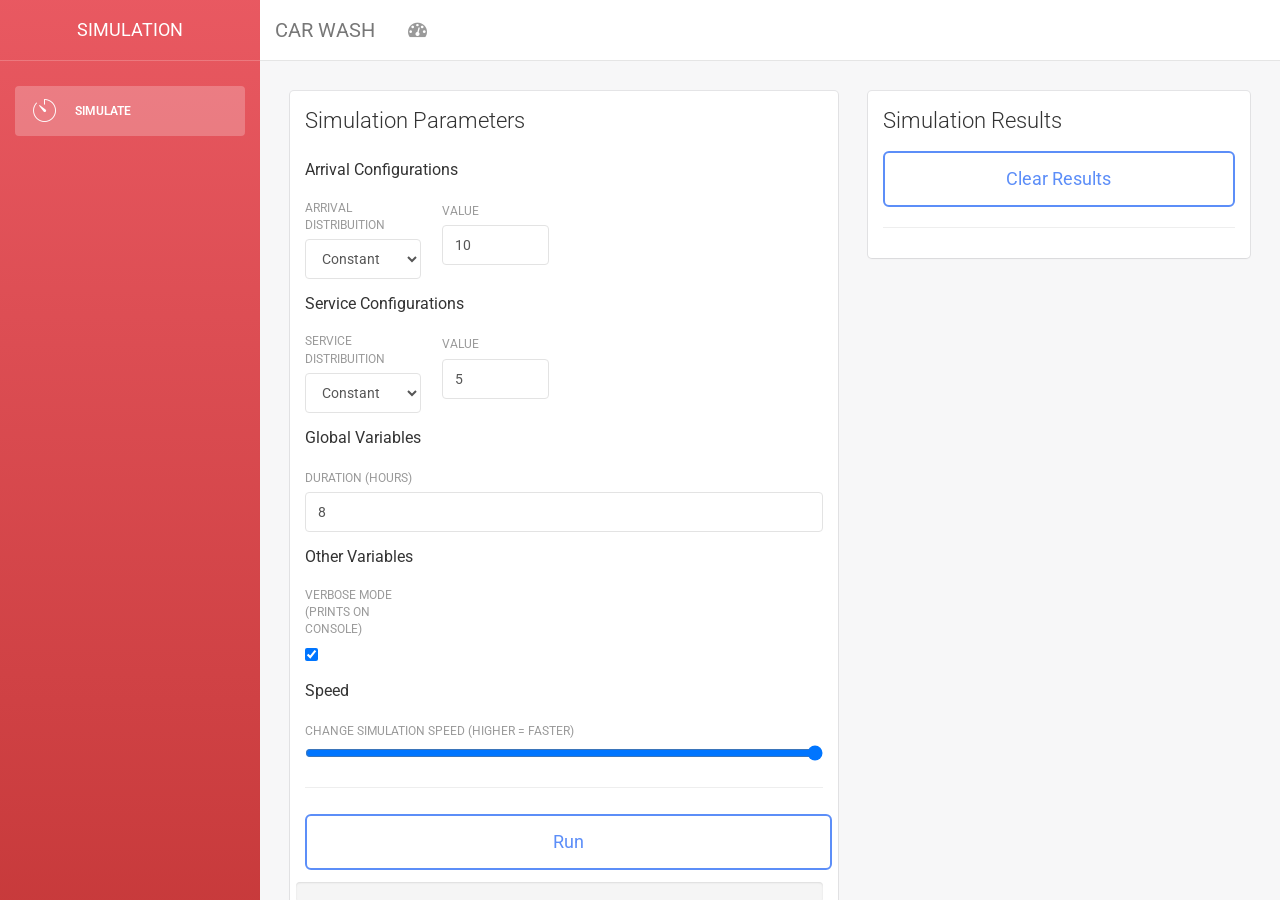
==== commit 3b1503b5: "rebuilding all simulation logic using javascript web workers" ====
--- a/index.html
+++ b/index.html
@@ -112,12 +112,20 @@
                                                 <div class="col-md-3">
                                                     <label for="ArrivalDistribuition">Arrival Distribuition</label>
                                                     <select class="form-control" name="" id="aDist">
+                                                        <option value="const">Constant</option>
                                                         <option value="expo">Exponential</option>
                                                         <option value="tri">Triangular</option>
                                                         <option value="normal">Normal</option>
                                                         <option value="uniform">Uniform</option>
                                                     </select>
                                                 </div>
+                                                <div class="const arrbox">
+                                                    <div class="col-md-3">
+                                                        <label for="aa">Value</label>
+                                                        <input class="datepicker form-control" type="number" value="10"
+                                                            id="aConst" />
+                                                    </div>
+                                                </div>
                                                 <div class="expo arrbox">
                                                     <div class="col-md-3">
                                                         <label for="aa">Bottom Limit</label>
@@ -175,12 +183,20 @@
                                                 <div class="col-md-3">
                                                     <label for="ServiceDistribuition">Service Distribuition</label>
                                                     <select class="form-control" name="" id="sDist">
+                                                        <option value="const">Constant</option>
                                                         <option value="expo">Exponential</option>
                                                         <option value="tri">Triangular</option>
                                                         <option value="normal">Normal</option>
                                                         <option value="uniform">Uniform</option>
                                                     </select>
                                                 </div>
+                                                <div class="const servbox">
+                                                    <div class="col-md-3">
+                                                        <label for="aa">Value</label>
+                                                        <input class="datepicker form-control" type="number" value="5"
+                                                            id="sConst" />
+                                                    </div>
+                                                </div>
                                                 <div class="expo servbox">
                                                     <div class="col-md-3">
                                                         <label for="aa">Bottom Limit</label>
@@ -235,12 +251,12 @@
                                         <div class="details mb-3">
                                             <h5>Global Variables</h5>
                                             <div class="row">
-                                                <div class="col-md-4 mb-3">
+                                                <div class="col-md-12 mb-3">
                                                     <label for="sduration">Duration (hours)</label>
                                                     <input class="datepicker form-control" type="number" value="8"
                                                         id="duration" />
                                                 </div>
-                                                <div class="col-md-4 mb-3">
+                                                <!-- <div class="col-md-4 mb-3">
                                                     <label for="workersAmout">Workers Quantity</label>
                                                     <input class="datepicker form-control" type="number" value="1"
                                                         id="workersQt" />
@@ -249,7 +265,7 @@
                                                     <label for="queueSize">Queue Limit (-1 to infinite)</label>
                                                     <input class="datepicker form-control" type="number" value="-1"
                                                         id="queueLimit" />
-                                                </div>
+                                                </div> -->
                                             </div>
                                         </div>
 
@@ -261,11 +277,11 @@
                                                     <input class="form-check-input" type="checkbox" value="" checked
                                                         id="verbose">
                                                 </div>
-                                                <div class="col-md-3">
+                                                <!-- <div class="col-md-3">
                                                     <label for="infiniterun">Run Infinitely</label>
                                                     <input class="form-check-input" type="checkbox" value=""
                                                         id="infinite">
-                                                </div>
+                                                </div> -->
                                             </div>
                                         </div>
 
@@ -288,14 +304,14 @@
 
                                         <div class="mb-3">
                                             <div class="row">
-                                                <div class="col-md-6">
+                                                <div class="col-md-12">
                                                     <button class="btn btn-primary btn-lg btn-block" id="runBtn"
                                                         onclick="run();">Run</button>
                                                 </div>
-                                                <div class="col-md-6">
+                                                <!-- <div class="col-md-6">
                                                     <button class="btn btn-primary btn-lg btn-block" id="stopBtn"
                                                         disabled onclick="stop();">Stop</button>
-                                                </div>
+                                                </div> -->
                                                 <div class="col-md-12">
                                                     <div class="progress">
                                                         <div class="progress-bar progress-bar-striped active"
@@ -341,38 +357,6 @@
                 </div>
             </div>
 
-            <!-- <div class="content" id="resultArea" hidden>
-                <div class="container-fluid">
-                    <div class="row">
-                        <div class="col-md-12">
-                            <div class="card">
-                                <div class="header">
-                                    <h4 class="title">Simulation Results</h4>
-                                </div>
-
-                                <div class="content">
-
-                                    <div class="mb-3">
-                                        <div class="row">
-                                            <div class="col-md-12">
-                                                <button class="btn btn-primary btn-lg btn-block" id="clearResults"
-                                                    onclick="clearR();">Clear Results</button>
-                                            </div>
-                                        </div>
-                                    </div>
-
-                                    <hr class="mb-4">
-                                    <div id="results">
-
-                                    </div>
-                                </div>
-                            </div>
-                        </div>
-                    </div>
-                </div>
-            </div> -->
-
-
             <footer class="footer">
                 <div class="container-fluid">
                     <nav class="pull-left">
@@ -386,8 +370,7 @@
                         </ul>
                     </nav>
                     <p class="copyright pull-right">
-                        &copy; 2019 by <a href="https://github.com/Rafaelfcosta" target="_blank"> R </a>~ Ket <i
-                            class="text-danger">&hearts;</i>
+                        &copy; 2019 by <a href="https://github.com/Rafaelfcosta" target="_blank"> R </a>
                     </p>
                 </div>
             </footer>
@@ -405,16 +388,7 @@
 <!--  Checkbox, Radio & Switch Plugins -->
 <script src="assets/js/bootstrap-checkbox-radio-switch.js"></script>
 
-<!--  Charts Plugin -->
-<script src="assets/js/chartist.min.js"></script>
-
-<!--  Notifications Plugin    -->
-<script src="assets/js/bootstrap-notify.js"></script>
-
 <!--  My Scripts    -->
-<script src="js/carwash.js"></script>
-<script src="js/code.js"></script>
-<script src="js/math.js"></script>
-
+<script src="js/main.js"></script>
 
 </html>
